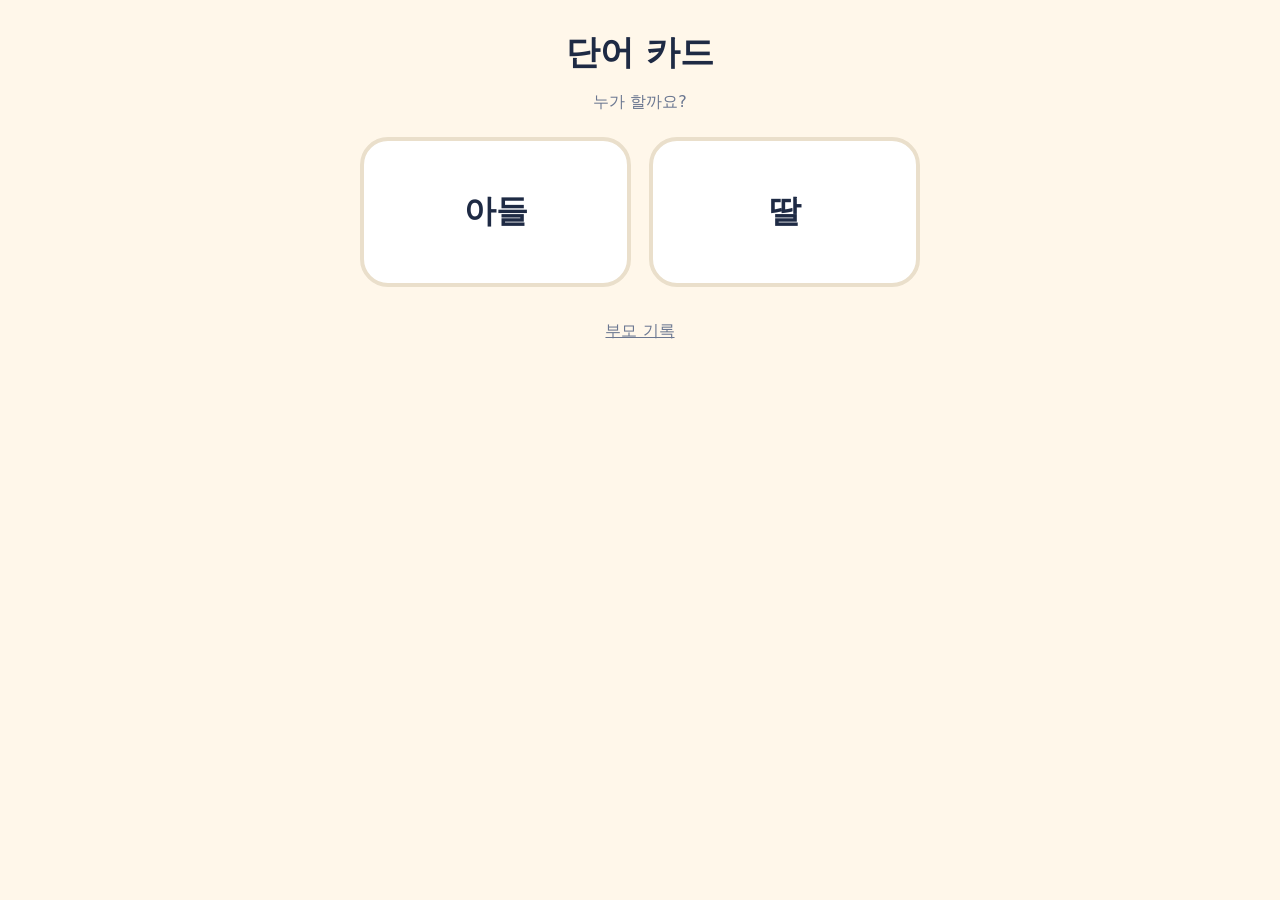
==== cards/index.html @ 1c0ce618 "Add flashcard prototype (cards/): 60 P1 words, know/don't-know cards with checks, boss gauge, card g" ====
<!DOCTYPE html>
<html lang="ko">
<head>
<meta charset="utf-8">
<meta name="viewport" content="width=device-width, initial-scale=1, viewport-fit=cover, user-scalable=no">
<meta name="apple-mobile-web-app-capable" content="yes">
<title>단어 카드</title>
<link rel="stylesheet" href="css/app.css">
</head>
<body>
<div id="banner" role="status" hidden></div>
<main id="app"></main>
<script type="module" src="js/main.js"></script>
</body>
</html>
---- cards/css/app.css ----
:root{--bg:#fff7ea;--ink:#1e2a44;--mut:#6b7791;--card:#fff;--line:#eadfcb;--go:#4f46e5;--yes:#12a15f;--no:#f5a524;--bad:#e5484d;
  --g0:#d9d2c3;--g1:#c8793a;--g2:#93a1b5;--g3:#f2b705;--r:28px}
*{box-sizing:border-box;-webkit-tap-highlight-color:transparent}
html,body{margin:0;height:100%;background:var(--bg);color:var(--ink);font-family:ui-rounded,"SF Pro Rounded",-apple-system,"Apple SD Gothic Neo","Noto Sans KR",system-ui,sans-serif;touch-action:manipulation;-webkit-user-select:none;user-select:none}
body{padding:env(safe-area-inset-top) env(safe-area-inset-right) env(safe-area-inset-bottom) env(safe-area-inset-left)}
button{font:inherit;color:inherit;border:0;cursor:pointer}button:disabled{opacity:.45}button:active:not(:disabled){transform:scale(.97)}
.center{text-align:center}.mut{color:var(--mut)}.small{font-size:14px}
.page{max-width:820px;margin:0 auto;padding:20px 20px 40px;position:relative}
.title{font-size:34px;margin:10px 0 6px;font-weight:800}
.back{position:absolute;left:12px;top:14px;width:52px;height:52px;border-radius:50%;background:#fff;border:2px solid var(--line);font-size:30px;line-height:1}
.link{background:none;color:var(--mut);text-decoration:underline;font-size:16px;padding:10px}
.sec{background:#fff;border:2px solid var(--line);border-radius:18px;padding:12px 20px;font-size:18px;font-weight:700}
.go{display:block;margin:22px auto 8px;min-width:280px;min-height:92px;padding:16px 30px;border-radius:var(--r);background:var(--go);color:#fff;font-size:30px;font-weight:800;box-shadow:0 8px 0 #3730a3}
.go:active{box-shadow:0 2px 0 #3730a3;transform:translateY(6px)}
.note{font-size:22px;font-weight:700;margin:26px 0}
.row{display:flex;gap:14px;flex-wrap:wrap;align-items:center;justify-content:center}
.profiles{display:grid;grid-template-columns:1fr 1fr;gap:18px;margin:24px auto;max-width:560px}
.profile{min-height:150px;border-radius:var(--r);background:#fff;border:4px solid var(--line);font-size:32px;font-weight:800}
.dots{display:flex;gap:12px;justify-content:center;align-items:center;margin:10px 0}.dots span{width:22px;height:22px;border-radius:50%;background:var(--g0)}.dots span.on{background:var(--yes)}.dots em{font-style:normal;color:var(--mut)}
.shelf{margin:28px auto 8px;max-width:560px}.bar{display:flex;height:22px;border-radius:12px;overflow:hidden;background:var(--g0)}
.bar i{display:block}.bar .g3,.legend .g3:before{background:var(--g3)}.bar .g2,.legend .g2:before{background:var(--g2)}.bar .g1,.legend .g1:before{background:var(--g1)}.bar .g0,.legend .g0:before{background:var(--g0)}
.legend{display:flex;gap:16px;justify-content:center;margin:10px 0 16px;font-weight:700}.legend span:before{content:"";display:inline-block;width:12px;height:12px;border-radius:50%;margin-right:6px}
#banner{position:fixed;left:0;right:0;top:0;z-index:9;background:#fff3cd;padding:12px 16px;font-weight:700;display:flex;gap:12px;align-items:center;flex-wrap:wrap;justify-content:center}
#banner[hidden]{display:none}#banner button:not(.link){background:var(--go);color:#fff;border-radius:14px;padding:10px 16px;font-weight:800}

/* run */
.run{height:100vh;height:100dvh;display:grid;grid-template-rows:auto 1fr auto;max-width:900px;margin:0 auto}
.hud{display:flex;align-items:center;gap:12px;padding:10px 14px}
.x{width:44px;height:44px;border-radius:50%;background:#fff;border:2px solid var(--line);font-size:18px;color:var(--mut)}
.boss{position:relative;flex:1;display:flex;align-items:center;gap:10px;min-width:0}
.boss-emoji{font-size:42px;line-height:1;display:inline-block}.boss-emoji.hit{animation:shake .25s}.boss-emoji.down{animation:down .45s forwards}
.hpbar{flex:1;max-width:340px;height:18px;border-radius:10px;background:#f1e6d2;overflow:hidden;border:2px solid var(--line)}.hpbar i{display:block;height:100%;background:var(--bad);border-radius:8px;transition:width .25s}
.floater{position:absolute;left:54px;top:-4px;font-weight:900;font-size:24px;color:var(--bad);opacity:0;pointer-events:none}.floater.go{animation:float .7s}
.combo{font-weight:800;color:var(--mut);min-width:70px;text-align:right}.combo.hot{color:var(--bad)}.left{color:var(--mut);font-size:15px;white-space:nowrap}
.stage{display:flex;align-items:center;justify-content:center;padding:6px 20px;min-height:0}
.card{position:relative;width:min(100%,600px);height:min(100%,380px);min-height:190px;background:var(--card);border:9px solid var(--g0);border-radius:36px;box-shadow:0 10px 0 rgba(30,42,68,.08);
  display:flex;flex-direction:column;align-items:center;justify-content:center;gap:8px;padding:18px;text-align:center}
.card.g1{border-color:var(--g1)}.card.g2{border-color:var(--g2)}.card.g3{border-color:var(--g3)}
.card.in{animation:slide .18s ease-out}.card.flip{animation:flip .18s ease-in-out}.card.up{animation:glow .9s}
.card.back.ok{background:#f0fbf4}.card.back.learn{background:#fff6e0}
.tag{position:absolute;top:14px;left:50%;transform:translateX(-50%);background:#f3ecdd;color:var(--mut);border-radius:99px;padding:4px 14px;font-size:15px;font-weight:700;white-space:nowrap}
.tag.chk{background:var(--go);color:#fff;animation:pulse .5s}
.word{font-size:clamp(44px,11vw,92px);font-weight:800;line-height:1.05;word-break:break-word}.word.small{font-size:clamp(24px,5vw,36px);color:var(--mut);font-weight:700}
.hear{position:absolute;right:14px;bottom:14px;width:60px;height:60px;border-radius:50%;background:#f3ecdd;font-size:26px}
.emoji{font-size:clamp(48px,10vw,84px);line-height:1}.ko{font-size:clamp(38px,9vw,68px);font-weight:800}
.line{position:absolute;bottom:14px;left:50%;transform:translateX(-50%);font-weight:800;color:var(--yes);white-space:nowrap;font-size:20px}.card.learn .line{color:#b26a00}
.actions{display:flex;gap:16px;padding:14px 20px 22px;min-height:168px;align-items:stretch;justify-content:center;flex-wrap:wrap}
.act{flex:1;min-height:118px;border-radius:var(--r);font-size:32px;font-weight:800;color:#fff}
.act.yes{background:var(--yes);box-shadow:0 8px 0 #0b7a47}.act.no{background:var(--no);color:#4a2f00;box-shadow:0 8px 0 #c47f0a}
.act.goon{background:var(--go);box-shadow:0 8px 0 #3730a3;max-width:420px}
.opts{display:grid;grid-template-columns:1fr;gap:12px;width:100%}
.act.opt{min-height:68px;font-size:26px;background:#fff;color:var(--ink);border:4px solid var(--line);box-shadow:0 6px 0 var(--line)}
.act.opt.right{border-color:var(--yes);background:#e7f8ee;opacity:1}.act.opt.wrong{border-color:var(--bad);background:#fdecec;opacity:1}
.actions .link{flex-basis:100%;padding:4px}
@media (min-width:760px){.opts{grid-template-columns:repeat(3,1fr)}.act.opt{min-height:104px}}
@media (max-height:560px){.actions{min-height:120px}.act{min-height:84px}}

/* end / album / parent */
.tiles{display:grid;grid-template-columns:repeat(3,1fr);gap:14px;margin:18px auto;max-width:620px}
.tiles div{background:#fff;border:3px solid var(--line);border-radius:22px;padding:16px 8px}.tiles b{display:block;font-size:44px;line-height:1.1}.tiles span{color:var(--mut);font-weight:700}
.minis{display:flex;flex-wrap:wrap;gap:10px;justify-content:center;margin:10px 0 18px}
.minis.grid{display:grid;grid-template-columns:repeat(auto-fill,minmax(128px,1fr))}
.mini{position:relative;min-width:120px;min-height:74px;padding:10px 8px;background:#fff;border:5px solid var(--g0);border-radius:16px;display:flex;align-items:center;justify-content:center;font-size:19px;cursor:pointer}
.mini.g1{border-color:var(--g1)}.mini.g2{border-color:var(--g2)}.mini.g3{border-color:var(--g3);background:#fffbe8}
.mini i{position:absolute;right:6px;top:4px;font-style:normal;font-size:12px;font-weight:800;color:var(--mut)}
.mini.unseen{color:#c9bfa9;font-size:26px;font-weight:800;border-style:dashed;cursor:default}
.peek{min-height:34px;font-size:22px}
.parent table{border-collapse:collapse;width:100%;background:#fff;user-select:text;-webkit-user-select:text}.parent td,.parent th{border:1px solid var(--line);padding:6px;font-size:14px;text-align:center}
.parent h2{margin:22px 0 6px}.parent input{font:inherit;padding:10px;border-radius:12px;border:2px solid var(--line)}
@keyframes slide{from{transform:translateX(40px);opacity:.3}to{transform:none;opacity:1}}
@keyframes flip{0%{transform:scaleX(1)}50%{transform:scaleX(.04)}100%{transform:scaleX(1)}}
@keyframes glow{0%{box-shadow:0 0 0 0 rgba(242,183,5,.9)}60%{box-shadow:0 0 0 26px rgba(242,183,5,0)}100%{box-shadow:0 10px 0 rgba(30,42,68,.08)}}
@keyframes pulse{0%{transform:translateX(-50%) scale(.8)}60%{transform:translateX(-50%) scale(1.12)}100%{transform:translateX(-50%) scale(1)}}
@keyframes shake{25%{transform:translateX(-7px) rotate(-8deg)}75%{transform:translateX(7px) rotate(8deg)}}
@keyframes down{to{transform:scale(0) rotate(240deg);opacity:0}}
@keyframes float{0%{opacity:1;transform:translateY(8px)}100%{opacity:0;transform:translateY(-26px)}}
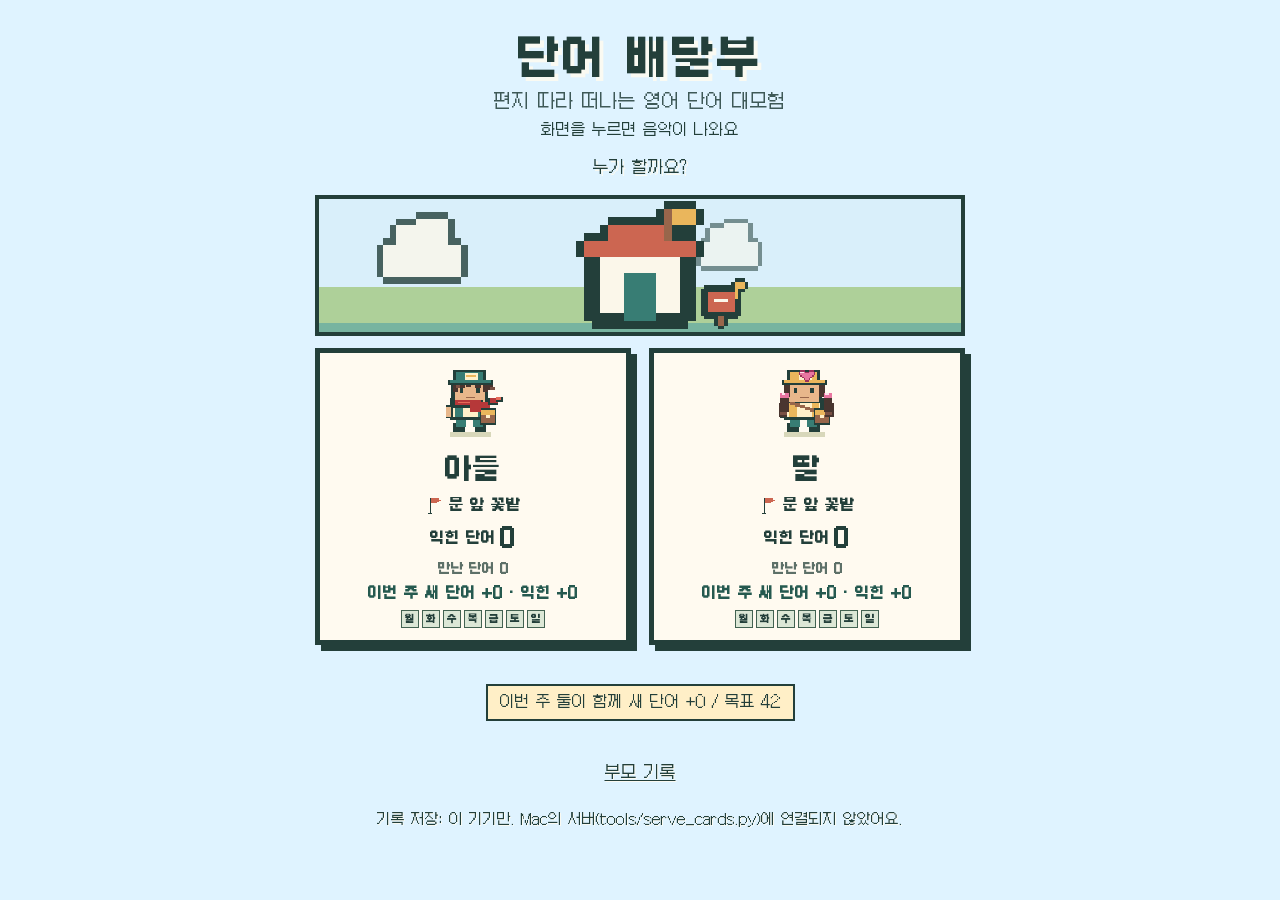
==== commit 74fdcc3f: "First-use feedback: title 단어 배달부, music from the first tap on the title screen, practice runs on cle" ====
--- a/cards/index.html
+++ b/cards/index.html
@@ -4,7 +4,8 @@
 <meta charset="utf-8">
 <meta name="viewport" content="width=device-width, initial-scale=1, viewport-fit=cover, user-scalable=no">
 <meta name="apple-mobile-web-app-capable" content="yes">
-<title>단어 카드</title>
+<meta name="apple-mobile-web-app-title" content="단어 배달부">
+<title>단어 배달부</title>
 <link rel="stylesheet" href="css/app.css">
 </head>
 <body>
--- a/cards/css/app.css
+++ b/cards/css/app.css
@@ -1,76 +1,392 @@
-:root{--bg:#fff7ea;--ink:#1e2a44;--mut:#6b7791;--card:#fff;--line:#eadfcb;--go:#4f46e5;--yes:#12a15f;--no:#f5a524;--bad:#e5484d;
-  --g0:#d9d2c3;--g1:#c8793a;--g2:#93a1b5;--g3:#f2b705;--r:28px}
+@font-face{font-family:"Galmuri11";src:url("../fonts/Galmuri11.woff2") format("woff2");font-weight:400;font-display:swap}
+@font-face{font-family:"Galmuri11";src:url("../fonts/Galmuri11-Bold.woff2") format("woff2");font-weight:700;font-display:swap}
+/* Postal pixel theme (teal / cream, Famicom-era look: hard 4px edges, offset shadows, no blur, no rounding).
+   Frame text: Galmuri11 (OFL). The target English word keeps a clear rounded face on purpose.
+   A world re-colours the map through --w-* (set on .page.map by main.js from THEMES). */
+:root{--fg:#fff5db;--fg-sh:#233f3a;--ink:#233f3a;--teal:#387d74;--teal-d:#244d44;--teal-l:#8fc4b6;--cream:#fff5db;--paper:#fffaf0;--gold:#eab65c;--gold-d:#a8742a;--coral:#cc6651;--coral-d:#984a3c;--mut:#5d7068;--bad:#cc6651;
+  --bg:var(--w-sky,#6fb5aa);--card:var(--paper);--line:var(--ink);--go:var(--coral);--go2:var(--coral-d);--yes:var(--teal);--yes2:var(--teal-d);--no:var(--gold);--no2:var(--gold-d);
+  --g0:#cfc8b0;--g1:#c8793a;--g2:#9fb0c8;--g3:#eab65c;--pix:"Galmuri11","Apple SD Gothic Neo","Noto Sans KR",monospace;--word:ui-rounded,"SF Pro Rounded","Hiragino Maru Gothic ProN","Nunito",-apple-system,"Apple SD Gothic Neo","Noto Sans KR",system-ui,sans-serif}
 *{box-sizing:border-box;-webkit-tap-highlight-color:transparent}
-html,body{margin:0;height:100%;background:var(--bg);color:var(--ink);font-family:ui-rounded,"SF Pro Rounded",-apple-system,"Apple SD Gothic Neo","Noto Sans KR",system-ui,sans-serif;touch-action:manipulation;-webkit-user-select:none;user-select:none}
+html,body{margin:0;height:100%;background:var(--bg);color:var(--ink);font-family:var(--pix);font-size:16px;touch-action:manipulation;-webkit-user-select:none;user-select:none;-webkit-font-smoothing:none;font-smooth:never}
 body{padding:env(safe-area-inset-top) env(safe-area-inset-right) env(safe-area-inset-bottom) env(safe-area-inset-left)}
-button{font:inherit;color:inherit;border:0;cursor:pointer}button:disabled{opacity:.45}button:active:not(:disabled){transform:scale(.97)}
+body.band{background-image:linear-gradient(var(--bg) 0 80%,var(--w-ground,#86b682) 80% 100%);background-attachment:fixed}   /* card screens: sky above, ground under the buttons */
+button{font:inherit;color:inherit;border:0;cursor:pointer;border-radius:0}button:disabled{opacity:.5}
+img.px{image-rendering:pixelated;image-rendering:crisp-edges;display:block}
+.spr{display:block;image-rendering:pixelated;shape-rendering:crispEdges;flex:none;overflow:visible}
+.anim2{position:relative;display:inline-block;line-height:0;flex:none}.anim2 .spr+.spr{position:absolute;left:0;top:0}
+.anim2 .spr:first-child{animation:fa .8s steps(1) infinite}.anim2 .spr+.spr{animation:fb .8s steps(1) infinite}
+.anim2.fast .spr:first-child,.anim2.fast .spr+.spr{animation-duration:.4s}
+@keyframes fa{0%{opacity:1}50%{opacity:0}}@keyframes fb{0%{opacity:0}50%{opacity:1}}
 .center{text-align:center}.mut{color:var(--mut)}.small{font-size:14px}
-.page{max-width:820px;margin:0 auto;padding:20px 20px 40px;position:relative}
-.title{font-size:34px;margin:10px 0 6px;font-weight:800}
-.back{position:absolute;left:12px;top:14px;width:52px;height:52px;border-radius:50%;background:#fff;border:2px solid var(--line);font-size:30px;line-height:1}
-.link{background:none;color:var(--mut);text-decoration:underline;font-size:16px;padding:10px}
-.sec{background:#fff;border:2px solid var(--line);border-radius:18px;padding:12px 20px;font-size:18px;font-weight:700}
-.go{display:block;margin:22px auto 8px;min-width:280px;min-height:92px;padding:16px 30px;border-radius:var(--r);background:var(--go);color:#fff;font-size:30px;font-weight:800;box-shadow:0 8px 0 #3730a3}
-.go:active{box-shadow:0 2px 0 #3730a3;transform:translateY(6px)}
-.note{font-size:22px;font-weight:700;margin:26px 0}
+.page{max-width:860px;margin:0 auto;padding:20px 18px 40px;position:relative}
+.title{font-size:44px;margin:10px 0 8px;font-weight:700;color:var(--fg);text-shadow:4px 4px 0 var(--fg-sh);letter-spacing:1px}
+.page .mut{color:var(--fg);text-shadow:2px 2px 0 var(--fg-sh)}.page .mut.small{text-shadow:1px 1px 0 var(--fg-sh)}
+.back{position:absolute;left:12px;top:14px;width:52px;height:52px;background:var(--paper);border:4px solid var(--ink);box-shadow:4px 4px 0 var(--ink);font-size:28px;line-height:1;z-index:3}
+.link{background:none;color:var(--fg);text-decoration:underline;font-size:16px;padding:10px;text-shadow:1px 1px 0 var(--fg-sh)}
+.sec{background:var(--paper);border:4px solid var(--ink);box-shadow:4px 4px 0 var(--ink);padding:10px 18px;font-size:18px;font-weight:700}
+.go{display:block;margin:22px auto 8px;min-width:300px;min-height:84px;padding:14px 30px;background:var(--go);color:var(--cream);border:4px solid var(--ink);box-shadow:0 8px 0 var(--ink);font-size:30px;font-weight:700;text-shadow:3px 3px 0 var(--go2)}
+.go:active,.act:active:not(:disabled),.sec:active,.tgl:active{transform:translateY(4px);box-shadow:0 2px 0 var(--ink)}
+.node:active{transform:translate(-50%,calc(-50% + 4px))}      /* keep the centring transform, or the pressed node jumps away from the pointer */
 .row{display:flex;gap:14px;flex-wrap:wrap;align-items:center;justify-content:center}
 .profiles{display:grid;grid-template-columns:1fr 1fr;gap:18px;margin:24px auto;max-width:560px}
-.profile{min-height:150px;border-radius:var(--r);background:#fff;border:4px solid var(--line);font-size:32px;font-weight:800}
-.dots{display:flex;gap:12px;justify-content:center;align-items:center;margin:10px 0}.dots span{width:22px;height:22px;border-radius:50%;background:var(--g0)}.dots span.on{background:var(--yes)}.dots em{font-style:normal;color:var(--mut)}
-.shelf{margin:28px auto 8px;max-width:560px}.bar{display:flex;height:22px;border-radius:12px;overflow:hidden;background:var(--g0)}
-.bar i{display:block}.bar .g3,.legend .g3:before{background:var(--g3)}.bar .g2,.legend .g2:before{background:var(--g2)}.bar .g1,.legend .g1:before{background:var(--g1)}.bar .g0,.legend .g0:before{background:var(--g0)}
-.legend{display:flex;gap:16px;justify-content:center;margin:10px 0 16px;font-weight:700}.legend span:before{content:"";display:inline-block;width:12px;height:12px;border-radius:50%;margin-right:6px}
-#banner{position:fixed;left:0;right:0;top:0;z-index:9;background:#fff3cd;padding:12px 16px;font-weight:700;display:flex;gap:12px;align-items:center;flex-wrap:wrap;justify-content:center}
-#banner[hidden]{display:none}#banner button:not(.link){background:var(--go);color:#fff;border-radius:14px;padding:10px 16px;font-weight:800}
+.profile{min-height:170px;background:var(--paper);border:5px solid var(--ink);box-shadow:6px 6px 0 var(--ink);font-size:34px;font-weight:700;display:flex;flex-direction:column;align-items:center;justify-content:center;gap:10px}
+.hero{display:flex;justify-content:center;margin:10px 0 0}
+.gain{display:inline-flex;align-items:center;gap:10px;margin:6px 6px;background:var(--paper);border:4px solid var(--ink);box-shadow:4px 4px 0 var(--ink);padding:8px 16px;font-size:22px;font-weight:700}.gain em{font-style:normal;color:var(--go)}
+
+/* map */
+.maphud{display:flex;align-items:center;justify-content:center;gap:10px;flex-wrap:wrap;margin:6px 60px 12px}
+.maphud .who{font-size:28px;color:var(--fg);text-shadow:3px 3px 0 var(--fg-sh);margin-right:8px}
+.chip{display:inline-flex;align-items:center;gap:6px;background:var(--paper);border:4px solid var(--ink);box-shadow:3px 3px 0 var(--ink);padding:3px 12px;font-size:18px;font-weight:700;color:var(--ink)}.chip.mut{color:var(--mut);text-shadow:none;font-size:14px}
+.tgl{background:var(--paper);border:4px solid var(--ink);box-shadow:0 4px 0 var(--ink);padding:3px 10px;font-size:15px;font-weight:700;display:inline-flex;align-items:center;gap:6px;min-height:40px}.tgl.on{background:var(--teal-l)}.tgl .spr{width:24px;height:24px}
+.page.map{max-width:1080px}
+.world{position:relative;width:100%;aspect-ratio:1000/600;background:var(--w-ground,#86b682);border:5px solid var(--ink);box-shadow:6px 6px 0 var(--ink);overflow:hidden}
+.first-tile-hint{width:fit-content;margin:6px auto 10px;padding:6px 12px;border:3px solid var(--ink);background:#ffefc7;font-weight:700;text-align:center}
+.terrain{position:absolute;inset:0;width:100%;height:100%;pointer-events:none;z-index:0;shape-rendering:crispEdges;image-rendering:pixelated}
+.node{position:absolute;z-index:1;transform:translate(-50%,-50%);width:9%;min-width:56px;background:none;display:flex;flex-direction:column;align-items:center;gap:3px;padding:0;color:var(--ink)}
+.node .spr,.node .anim2{filter:drop-shadow(3px 3px 0 rgba(35,63,58,.45))}
+.node .big,.node.start .spr{width:min(6.2vw,64px);height:min(6.2vw,64px)}
+.node.free{pointer-events:none;opacity:.9}.node.free .big{width:min(4.4vw,44px);height:min(4.4vw,44px)}
+.node.locked .big,.dockbtn.locked .spr{filter:grayscale(1) opacity(.65)}.node.tile.locked .big{filter:none}
+.node .crown{position:absolute;left:50%;top:-22px;transform:translateX(-50%);z-index:2}.node.game.done .big{filter:none}
+.node .lbl,.dockbtn .lbl{background:var(--paper);border:3px solid var(--ink);padding:0 6px;font-size:12px;white-space:nowrap;font-weight:700;color:var(--ink)}
+.node.start{pointer-events:none}.node.open .big,.node.open .anim2{animation:hop .8s steps(2) infinite}
+.node.locked,.node.blocked{cursor:not-allowed}
+.node.mon .anim2,.node.mon .big{animation:hop .45s steps(2) infinite}
+.node .flag{position:absolute;right:2px;top:-14px}.node .x2{position:absolute;left:4px;top:-12px;font-style:normal;font-size:13px;font-weight:700;background:var(--go);color:var(--cream);border:3px solid var(--ink);padding:0 4px}
+.msg{min-height:30px;font-size:19px;font-weight:700;text-align:center;margin:16px 0 8px;color:var(--fg);text-shadow:2px 2px 0 var(--fg-sh)}
+.bag{display:flex;gap:10px;align-items:center;justify-content:center;flex-wrap:wrap;margin:6px 0 4px}
+.item{display:flex;align-items:center;gap:6px;background:var(--paper);border:4px solid var(--ink);box-shadow:3px 3px 0 var(--ink);padding:4px 10px;font-size:20px;font-weight:700}.item.sel{background:#ffe9a8;outline:4px solid var(--go);outline-offset:1px}
+.shelf{margin:22px auto 8px;max-width:560px;text-align:center}.bar{display:flex;height:22px;border:4px solid var(--ink);background:var(--g0)}
+.bar i{display:block}.bar .g3{background:var(--g3)}.bar .g2{background:var(--g2)}.bar .g1{background:var(--g1)}.bar .g0{background:var(--g0)}
+.legend{display:flex;gap:16px;justify-content:center;align-items:center;margin:10px 0 16px;font-weight:700;color:var(--fg);text-shadow:2px 2px 0 var(--fg-sh)}.legend span{display:inline-flex;align-items:center;gap:4px}.legend span.g0:before{content:"";display:inline-block;width:14px;height:14px;border:2px solid var(--ink);background:var(--g0);margin-right:4px}
+#banner{position:fixed;left:0;right:0;top:0;z-index:9;background:#ffe9a8;border-bottom:4px solid var(--ink);padding:12px 16px;font-weight:700;display:flex;gap:12px;align-items:center;flex-wrap:wrap;justify-content:center}
+#banner[hidden]{display:none}#banner button:not(.link){background:var(--go);color:var(--cream);border:4px solid var(--ink);padding:8px 14px;font-weight:700}#banner .link{color:var(--ink);text-shadow:none}
 
 /* run */
 .run{height:100vh;height:100dvh;display:grid;grid-template-rows:auto 1fr auto;max-width:900px;margin:0 auto}
 .hud{display:flex;align-items:center;gap:12px;padding:10px 14px}
-.x{width:44px;height:44px;border-radius:50%;background:#fff;border:2px solid var(--line);font-size:18px;color:var(--mut)}
+.x{width:44px;height:44px;background:var(--paper);border:4px solid var(--ink);box-shadow:3px 3px 0 var(--ink);font-size:18px}
 .boss{position:relative;flex:1;display:flex;align-items:center;gap:10px;min-width:0}
-.boss-emoji{font-size:42px;line-height:1;display:inline-block}.boss-emoji.hit{animation:shake .25s}.boss-emoji.down{animation:down .45s forwards}
-.hpbar{flex:1;max-width:340px;height:18px;border-radius:10px;background:#f1e6d2;overflow:hidden;border:2px solid var(--line)}.hpbar i{display:block;height:100%;background:var(--bad);border-radius:8px;transition:width .25s}
-.floater{position:absolute;left:54px;top:-4px;font-weight:900;font-size:24px;color:var(--bad);opacity:0;pointer-events:none}.floater.go{animation:float .7s}
-.combo{font-weight:800;color:var(--mut);min-width:70px;text-align:right}.combo.hot{color:var(--bad)}.left{color:var(--mut);font-size:15px;white-space:nowrap}
+.boss-emoji{display:inline-block;line-height:0}.boss-emoji img.px,.boss-emoji .spr{width:52px;height:52px}.boss-emoji.hit{animation:shake .25s steps(4)}.boss-emoji.down{animation:down .45s steps(6) forwards}
+.hpbar,.ltbar{flex:1;max-width:340px;height:22px;background:var(--paper);border:4px solid var(--ink);overflow:hidden}.hpbar i,.ltbar i{display:block;height:100%;background:var(--bad)}.ltbar{max-width:none}.ltbar i{background:var(--teal);width:100%;transition:width .1s linear}
+.floater{position:absolute;left:62px;top:-8px;font-weight:700;font-size:26px;color:var(--cream);text-shadow:3px 3px 0 var(--bad);opacity:0;pointer-events:none}.floater.go{animation:float .7s steps(7)}
+.combo{display:flex;align-items:center;justify-content:flex-end;gap:4px;font-weight:700;color:var(--fg);min-width:70px;text-align:right;text-shadow:2px 2px 0 var(--fg-sh);font-size:18px}.combo.hot{color:var(--coral)}.combo .spr{width:24px;height:24px}.left{color:var(--fg);font-size:14px;white-space:nowrap;text-shadow:1px 1px 0 var(--fg-sh)}
 .stage{display:flex;align-items:center;justify-content:center;padding:6px 20px;min-height:0}
-.card{position:relative;width:min(100%,600px);height:min(100%,380px);min-height:190px;background:var(--card);border:9px solid var(--g0);border-radius:36px;box-shadow:0 10px 0 rgba(30,42,68,.08);
+.card{position:relative;width:min(100%,600px);height:min(100%,380px);min-height:190px;background:var(--card);border:8px solid var(--ink);outline:8px solid var(--g0);box-shadow:10px 10px 0 var(--ink);
   display:flex;flex-direction:column;align-items:center;justify-content:center;gap:8px;padding:18px;text-align:center}
-.card.g1{border-color:var(--g1)}.card.g2{border-color:var(--g2)}.card.g3{border-color:var(--g3)}
-.card.in{animation:slide .18s ease-out}.card.flip{animation:flip .18s ease-in-out}.card.up{animation:glow .9s}
-.card.back.ok{background:#f0fbf4}.card.back.learn{background:#fff6e0}
-.tag{position:absolute;top:14px;left:50%;transform:translateX(-50%);background:#f3ecdd;color:var(--mut);border-radius:99px;padding:4px 14px;font-size:15px;font-weight:700;white-space:nowrap}
-.tag.chk{background:var(--go);color:#fff;animation:pulse .5s}
-.word{font-size:clamp(44px,11vw,92px);font-weight:800;line-height:1.05;word-break:break-word}.word.small{font-size:clamp(24px,5vw,36px);color:var(--mut);font-weight:700}
-.hear{position:absolute;right:14px;bottom:14px;width:60px;height:60px;border-radius:50%;background:#f3ecdd;font-size:26px}
-.emoji{font-size:clamp(48px,10vw,84px);line-height:1}.ko{font-size:clamp(38px,9vw,68px);font-weight:800}
-.line{position:absolute;bottom:14px;left:50%;transform:translateX(-50%);font-weight:800;color:var(--yes);white-space:nowrap;font-size:20px}.card.learn .line{color:#b26a00}
-.actions{display:flex;gap:16px;padding:14px 20px 22px;min-height:168px;align-items:stretch;justify-content:center;flex-wrap:wrap}
-.act{flex:1;min-height:118px;border-radius:var(--r);font-size:32px;font-weight:800;color:#fff}
-.act.yes{background:var(--yes);box-shadow:0 8px 0 #0b7a47}.act.no{background:var(--no);color:#4a2f00;box-shadow:0 8px 0 #c47f0a}
-.act.goon{background:var(--go);box-shadow:0 8px 0 #3730a3;max-width:420px}
+.card.g1{outline-color:var(--g1)}.card.g2{outline-color:var(--g2)}.card.g3{outline-color:var(--g3)}
+.card.in{animation:slide .18s steps(4)}.card.flip{animation:flip .18s steps(4)}.card.up{animation:glow .9s steps(6)}.card.okflash{background:#dff0e4}.card.badflash{background:#fadcd4}
+.card.back.ok{background:#e6f3e4}.card.back.learn{background:#fff0cf}
+.card .sparkle{position:absolute;right:14px;top:14px}.card .sparkle.l{left:14px;right:auto}
+.tag{position:absolute;top:12px;left:50%;transform:translateX(-50%);background:var(--paper);border:3px solid var(--ink);padding:2px 12px;font-size:14px;font-weight:700;white-space:nowrap}
+.tag.chk{background:var(--go);color:var(--cream)}
+.word{font-family:var(--word);font-size:clamp(44px,11vw,92px);font-weight:800;line-height:1.05;word-break:break-word}.word.small{font-size:clamp(22px,5vw,34px);color:var(--mut);font-weight:700}
+.hear{position:absolute;right:12px;bottom:12px;width:58px;height:58px;background:var(--paper);border:4px solid var(--ink);box-shadow:3px 3px 0 var(--ink);display:flex;align-items:center;justify-content:center}.hear .spr{width:32px;height:32px}
+.emoji img.px{width:min(22vw,88px);height:min(22vw,88px)}.ko{font-size:clamp(33px,8vw,66px);font-weight:700;line-height:1.15}.ko.mid{font-size:clamp(28px,6vw,44px)}
+.line{position:absolute;bottom:12px;left:50%;transform:translateX(-50%);font-weight:700;color:var(--yes2);white-space:nowrap;font-size:20px;display:flex;align-items:center;gap:6px}.card.learn .line{color:var(--no2)}
+.actions{display:flex;gap:16px;padding:14px 20px 24px;min-height:168px;align-items:stretch;justify-content:center;flex-wrap:wrap}
+.act{flex:1;min-height:116px;font-size:32px;font-weight:700;color:var(--cream);border:4px solid var(--ink);box-shadow:0 8px 0 var(--ink)}
+.act.yes{background:var(--yes);text-shadow:3px 3px 0 var(--yes2)}.act.no{background:var(--no);color:var(--ink);text-shadow:none}
+.act.goon{background:var(--go);max-width:420px;text-shadow:3px 3px 0 var(--go2)}
 .opts{display:grid;grid-template-columns:1fr;gap:12px;width:100%}
-.act.opt{min-height:68px;font-size:26px;background:#fff;color:var(--ink);border:4px solid var(--line);box-shadow:0 6px 0 var(--line)}
-.act.opt.right{border-color:var(--yes);background:#e7f8ee;opacity:1}.act.opt.wrong{border-color:var(--bad);background:#fdecec;opacity:1}
+.act.opt{min-height:66px;font-size:26px;background:var(--paper);color:var(--ink);text-shadow:none;box-shadow:0 6px 0 var(--ink)}
+.act.opt.right{background:#c8e8d2}.act.opt.wrong{background:#f6cfc6}
 .actions .link{flex-basis:100%;padding:4px}
-@media (min-width:760px){.opts{grid-template-columns:repeat(3,1fr)}.act.opt{min-height:104px}}
+@media (min-width:760px){.opts{grid-template-columns:repeat(3,1fr)}.act.opt{min-height:100px}}
 @media (max-height:560px){.actions{min-height:120px}.act{min-height:84px}}
 
 /* end / album / parent */
 .tiles{display:grid;grid-template-columns:repeat(3,1fr);gap:14px;margin:18px auto;max-width:620px}
-.tiles div{background:#fff;border:3px solid var(--line);border-radius:22px;padding:16px 8px}.tiles b{display:block;font-size:44px;line-height:1.1}.tiles span{color:var(--mut);font-weight:700}
+.tiles div{background:var(--paper);border:4px solid var(--ink);box-shadow:4px 4px 0 var(--ink);padding:14px 8px}.tiles b{display:block;font-size:44px;line-height:1.1}.tiles span{color:var(--mut);font-weight:700;text-shadow:none}
 .minis{display:flex;flex-wrap:wrap;gap:10px;justify-content:center;margin:10px 0 18px}
 .minis.grid{display:grid;grid-template-columns:repeat(auto-fill,minmax(128px,1fr))}
-.mini{position:relative;min-width:120px;min-height:74px;padding:10px 8px;background:#fff;border:5px solid var(--g0);border-radius:16px;display:flex;align-items:center;justify-content:center;font-size:19px;cursor:pointer}
-.mini.g1{border-color:var(--g1)}.mini.g2{border-color:var(--g2)}.mini.g3{border-color:var(--g3);background:#fffbe8}
-.mini i{position:absolute;right:6px;top:4px;font-style:normal;font-size:12px;font-weight:800;color:var(--mut)}
-.mini.unseen{color:#c9bfa9;font-size:26px;font-weight:800;border-style:dashed;cursor:default}
-.peek{min-height:34px;font-size:22px}
-.parent table{border-collapse:collapse;width:100%;background:#fff;user-select:text;-webkit-user-select:text}.parent td,.parent th{border:1px solid var(--line);padding:6px;font-size:14px;text-align:center}
-.parent h2{margin:22px 0 6px}.parent input{font:inherit;padding:10px;border-radius:12px;border:2px solid var(--line)}
+.mini{position:relative;min-width:120px;min-height:74px;padding:10px 8px;background:var(--paper);border:5px solid var(--g0);box-shadow:3px 3px 0 var(--ink);display:flex;align-items:center;justify-content:center;font-family:var(--word);font-weight:700;font-size:19px;cursor:pointer}
+.mini.g1{border-color:var(--g1)}.mini.g2{border-color:var(--g2)}.mini.g3{border-color:var(--g3);background:#fff4cf}
+.mini .spr{position:absolute;right:2px;top:0;width:22px;height:22px}
+.mini.unseen{color:#8a8470;font-size:26px;border-style:dashed;cursor:default;box-shadow:none;background:rgba(255,250,240,.5)}
+.peek{min-height:34px;font-size:22px;color:var(--fg);text-shadow:2px 2px 0 var(--fg-sh)}
+.parent{background:var(--paper);border:5px solid var(--ink);box-shadow:6px 6px 0 var(--ink);margin-top:14px}.parent .title{color:var(--ink);text-shadow:none}
+.parent .mut{color:var(--mut);text-shadow:none}
+.parent table{border-collapse:collapse;width:100%;background:#fff;user-select:text;-webkit-user-select:text}.parent td,.parent th{border:2px solid var(--ink);padding:5px;font-size:13px;text-align:center}
+.parent h2{margin:22px 0 6px}.parent input{font:inherit;padding:10px;border:3px solid var(--ink)}.parent .link{color:var(--mut);text-shadow:none}
 @keyframes slide{from{transform:translateX(40px);opacity:.3}to{transform:none;opacity:1}}
 @keyframes flip{0%{transform:scaleX(1)}50%{transform:scaleX(.04)}100%{transform:scaleX(1)}}
-@keyframes glow{0%{box-shadow:0 0 0 0 rgba(242,183,5,.9)}60%{box-shadow:0 0 0 26px rgba(242,183,5,0)}100%{box-shadow:0 10px 0 rgba(30,42,68,.08)}}
-@keyframes pulse{0%{transform:translateX(-50%) scale(.8)}60%{transform:translateX(-50%) scale(1.12)}100%{transform:translateX(-50%) scale(1)}}
-@keyframes shake{25%{transform:translateX(-7px) rotate(-8deg)}75%{transform:translateX(7px) rotate(8deg)}}
+@keyframes glow{0%{box-shadow:0 0 0 0 var(--gold),10px 10px 0 var(--ink)}60%{box-shadow:0 0 0 26px rgba(234,182,92,0),10px 10px 0 var(--ink)}100%{box-shadow:10px 10px 0 var(--ink)}}
+@keyframes shake{25%{transform:translateX(-7px)}75%{transform:translateX(7px)}}
 @keyframes down{to{transform:scale(0) rotate(240deg);opacity:0}}
 @keyframes float{0%{opacity:1;transform:translateY(8px)}100%{opacity:0;transform:translateY(-26px)}}
+@keyframes hop{0%{transform:translateY(0)}50%{transform:translateY(-6px)}100%{transform:translateY(0)}}
+
+/* bat gauge */
+.batgauge{display:flex;align-items:center;gap:10px;max-width:420px;margin:0 auto 12px;background:var(--paper);border:4px solid var(--ink);box-shadow:4px 4px 0 var(--ink);padding:4px 12px}
+.batgauge b{font-size:16px;min-width:56px;text-align:right}
+.batbar{flex:1;height:18px;border:3px solid var(--ink);background:#e8e0d0;overflow:hidden}.batbar i{display:block;height:100%;background:#6a5683;transition:width .3s steps(8)}
+.batgauge.full{background:#e6dcf0;animation:hop .5s steps(2) infinite}.batgauge.full .batbar i{background:var(--coral)}
+.gain.bat{background:#e6dcf0}
+
+/* world title, dock (bat, monster, lightning house), story lines */
+.wtitle{display:flex;gap:12px;align-items:baseline;justify-content:center;flex-wrap:wrap;margin:0 0 10px;color:var(--fg);text-shadow:2px 2px 0 var(--fg-sh)}.wtitle b{font-size:24px}.wtitle span{font-size:15px}
+.dock{display:flex;gap:16px;justify-content:center;align-items:flex-end;flex-wrap:wrap;margin:6px 0 12px;min-height:84px}
+.dockbtn{background:none;display:flex;flex-direction:column;align-items:center;gap:3px;padding:0;position:relative}.dockbtn .spr,.dockbtn .anim2{filter:drop-shadow(3px 3px 0 rgba(35,63,58,.45))}
+.dockbtn.mon .anim2{animation:hop .45s steps(2) infinite}.dockbtn.open:not(.mon)>.spr{animation:hop .8s steps(2) infinite}.dockbtn:active{transform:translateY(4px)}
+.story{max-width:560px;margin:10px auto;background:var(--paper);border:4px solid var(--ink);box-shadow:4px 4px 0 var(--ink);padding:10px 16px;font-size:19px;line-height:1.5;color:var(--ink)}
+.note{font-size:22px;font-weight:700;margin:26px 0;color:var(--fg);text-shadow:2px 2px 0 var(--fg-sh)}
+
+/* world list */
+.cont{margin:18px 0 26px}.cont h2{margin:0 0 4px;font-size:28px;color:var(--fg);text-shadow:3px 3px 0 var(--fg-sh)}.cont h2 small{font-size:15px;margin-left:8px}
+.wgrid{display:grid;grid-template-columns:repeat(auto-fill,minmax(150px,1fr));gap:12px;margin-top:10px}
+.wcard{background:var(--paper);border:4px solid var(--ink);box-shadow:4px 4px 0 var(--ink);min-height:118px;padding:8px 6px;display:flex;flex-direction:column;align-items:center;justify-content:center;gap:4px;font-size:16px;color:var(--ink)}
+.wcard b{font-size:16px;line-height:1.2}.wcard i{font-style:normal;font-size:12px;color:var(--mut)}.wcard.locked{background:#e4decb}.wcard.here{outline:4px solid var(--go);outline-offset:1px}
+.wcard.finale{background:#ffe9a8}.wcard.finale.locked{background:#e4decb}.wcard.finale.locked .spr{filter:grayscale(1) opacity(.6)}.wcard.finale.cleared{background:#c8e8d2}.wcard .big{width:56px;height:56px}
+.wcard:active:not(:disabled){transform:translateY(4px);box-shadow:0 2px 0 var(--ink)}
+
+/* hear-and-pick card (function words), English answer choices */
+.ear{display:flex;flex-direction:column;align-items:center;gap:14px;font-size:22px;font-weight:700;color:var(--mut)}
+.act.opt.en{font-family:var(--word);font-size:34px;font-weight:800}
+
+/* playhouses */
+.memgrid{display:grid;grid-template-columns:repeat(3,110px);gap:14px;justify-content:center;margin:18px auto}
+.memcard{width:110px;height:110px;background:var(--paper);border:4px solid var(--ink);box-shadow:4px 4px 0 var(--ink);display:flex;align-items:center;justify-content:center}.memcard.matched{background:#c8e8d2;opacity:1}.memcard:disabled{opacity:1}
+.mailtrack{position:relative;height:150px;max-width:620px;margin:18px auto;background:var(--paper);border:4px solid var(--ink);box-shadow:4px 4px 0 var(--ink);overflow:hidden}
+.mailzone{position:absolute;left:37%;width:26%;top:0;bottom:0;background:#ffe9a8;border-left:4px dashed var(--gold-d);border-right:4px dashed var(--gold-d)}
+.mailbox{position:absolute;top:22px;transform:translateX(-50%)}.game .go{display:inline-flex;align-items:center;justify-content:center;gap:10px}
+
+/* parent: where the record is kept, restore */
+.safety{display:flex;gap:6px 16px;flex-wrap:wrap;align-items:center;background:#fff;border:3px solid var(--ink);padding:8px 12px;margin:10px 0;font-size:14px}.safety b{margin-right:6px}.safety .bad{color:var(--coral-d);font-weight:700}
+.parent .msg{color:var(--ink);text-shadow:none;min-height:0;margin:6px 0}.filebtn{cursor:pointer;display:inline-block}.parent select{font:inherit;padding:8px;border:3px solid var(--ink);background:#fff}
+/* tile triage: the new words as spellings, tap the unknown ones. Ten fit without scrolling on iPad (1180x820, 768x950). */
+.page.tri{max-width:1080px;padding-top:14px}.tri .title{font-size:36px;margin:6px 60px 14px}
+.twords{display:grid;grid-template-columns:repeat(2,1fr);gap:12px;max-width:760px;margin:0 auto}
+@media (min-width:1000px){.twords{grid-template-columns:repeat(3,1fr);max-width:1000px}}
+.tw{min-height:80px;padding:8px 10px;background:var(--paper);border:5px solid var(--ink);box-shadow:0 6px 0 var(--ink);font-family:var(--word);font-size:34px;font-weight:800;color:var(--ink);word-break:break-word}
+.tw.on{background:#ffe9a8;outline:5px solid var(--go);outline-offset:-10px}.tw.on:after{content:" ?";color:var(--go)}
+.tw:active{transform:translateY(4px);box-shadow:0 2px 0 var(--ink)}
+.triage-note{margin:8px auto 0;color:var(--fg);text-shadow:1px 1px var(--fg-sh);font-size:15px}
+.act.see{max-width:520px}
+/* the delivery rider and the whirlwind (card T-008): both sit on the upper part of their tile, the rider to the left, the
+   whirlwind to the right, so the stone, its lock and its marks stay visible. Only the whirlwind takes a tap. */
+.rider,.storm,.stormfx{position:absolute;z-index:3;width:min(4.8vw,48px);height:min(4.8vw,48px);line-height:0;padding:0;background:none}
+.rider{transform:translate(-100%,-120%);pointer-events:none}.rider .spr{width:100%;height:100%;filter:drop-shadow(3px 3px 0 rgba(35,63,58,.45))}
+.storm,.stormfx{width:min(6.4vw,64px);height:min(6.4vw,64px)}   /* larger than the rider: it must be seen coming, and it takes a child's tap */
+.storm{transform:translate(0,-120%);z-index:4}.storm .anim2,.storm .spr,.stormfx .spr{width:100%;height:100%}.storm .anim2{filter:drop-shadow(3px 3px 0 rgba(35,63,58,.45))}
+.storm.slide{transition:left .4s steps(8),top .4s steps(8)}.storm.spawn{animation:pop .4s steps(4)}.storm.held{outline:4px solid var(--go);outline-offset:2px}
+.storm:active{transform:translate(0,calc(-120% + 4px))}
+.stormfx{transform:translate(0,-120%);pointer-events:none}.stormfx.gone{animation:fade 1s steps(5) forwards}
+@keyframes pop{0%{transform:translate(0,-120%) scale(.2)}100%{transform:translate(0,-120%) scale(1)}}
+@keyframes fade{0%{opacity:1}100%{opacity:0}}
+.stormhero{position:relative;display:inline-block;margin:10px auto}.stormhero .letters{position:absolute;right:-40px;top:-10px}
+.storm-card .letters{position:absolute;left:14px;top:12px;line-height:0;opacity:.8}
+.stitle{color:var(--fg);text-shadow:2px 2px 0 var(--fg-sh);font-size:20px}
+.stline{font-family:var(--word);font-size:clamp(34px,7vw,64px);font-weight:800;line-height:1.2}.stline span{font-family:var(--pix);display:block;font-size:clamp(28px,5.5vw,48px);font-weight:700}
+.storm-run .opts{flex:1 1 100%}
+.storm-run .act.opt.right,.storm-run .act.opt.wrong{opacity:1}
+
+/* C-011: a single opponent, visible doors, and device-only outfits. */
+.monster-panel{border:4px solid var(--ink);background:var(--paper);padding:4px 10px;gap:12px;max-width:570px;min-height:112px}
+.monster-panel .boss-emoji .spr{width:96px;height:96px}.monster-panel.guardian .boss-emoji .spr{width:128px;height:128px}
+.monster-health{flex:1;min-width:110px;display:grid;gap:4px}.monster-health .hpbar{width:100%;flex:none;background:#e1d6ee}.monster-health .hpbar i{background:#795498;transition:width .18s steps(4)}
+.monster-health b{font-size:16px}.monster-health small{font-size:12px;min-height:16px}.monster-panel .floater{left:58px;top:0;color:#fff5db;text-shadow:3px 3px #543663}.monster-panel .boss-emoji.hit{animation:shake .18s steps(4)}
+.monster-finished{display:flex;align-items:center;justify-content:center;gap:12px}.monster-finished .spr{animation:down .45s steps(6) forwards}
+.gift-chip{font-size:13px;min-height:44px}.maphud button.chip{min-height:44px}.world-door{display:flex;align-items:center;gap:4px;min-height:48px}.world-door small{font-size:11px}.world-door.unseen{animation:glow 1s steps(4) infinite}
+.celebration-art{position:relative;display:flex;justify-content:center;margin:16px auto;width:240px}.celebration-key{position:absolute;right:10px;top:22px;animation:key-arrives .7s steps(7)}
+@keyframes key-arrives{from{transform:translate(-160px,-40px);opacity:0}to{transform:none;opacity:1}}
+#giftgain{display:grid;gap:8px;margin:15px auto;background:var(--paper);padding:10px;border:4px solid var(--ink)}
+.gift-links{display:flex;flex-wrap:wrap;justify-content:center;gap:8px}
+.gift-links .sec{display:inline-flex;align-items:center;gap:6px;min-height:44px}
+.result-cards b{white-space:nowrap;font-size:clamp(22px,4vw,44px)}
+.door-stage{background:var(--paper);border:4px solid var(--ink);padding:12px;margin:18px auto;text-align:center;max-width:650px}.door-stage h2{font-size:21px}.door-stage .go{font-size:22px;min-height:60px;min-width:250px;margin:14px auto}.door-stage .sec{min-height:44px;font-size:16px}
+.door-scene{position:relative;display:flex;align-items:center;justify-content:space-between;max-width:440px;margin:0 auto;height:110px}.door-path{position:absolute;left:70px;right:62px;top:58px;border-top:12px dashed var(--gold);transform-origin:left;animation:door-path .45s steps(6)}
+@keyframes door-path{from{transform:scaleX(0)}to{transform:scaleX(1)}}
+.flying-key{position:absolute;left:16%;top:2px;z-index:2;transition:left .7s steps(7)}.door-stage[data-phase=key] .flying-key,.door-stage[data-phase=open] .flying-key{left:80%}.door-stage[data-phase=open] .flying-key{opacity:0}#atlas-door{z-index:1}
+.wardrobe-shade{position:fixed;inset:0;z-index:12;background:#233f3acc;display:flex;align-items:center;justify-content:center;padding:20px}.wardrobe{position:relative;background:var(--paper);border:5px solid var(--ink);box-shadow:7px 7px var(--ink);padding:30px 22px;max-width:800px;max-height:94vh;overflow:auto;text-align:center}.wardrobe h2{margin:0 40px 16px}.wardrobe .back{width:44px;height:44px;left:auto;right:10px;top:10px;font-size:22px}.looks{display:grid;grid-template-columns:repeat(4,minmax(100px,1fr));gap:12px;margin:18px 0}.look{display:flex;flex-direction:column;align-items:center;gap:8px;border:4px solid var(--ink);background:#e6eee0;padding:10px;min-height:150px}.look b{font-size:15px}.look small{font-size:12px}.look.selected{outline:4px solid #eab65c;outline-offset:1px;background:#fff0bf}.look:disabled{opacity:.6}.wardrobe .sec{min-height:44px}
+button:focus-visible,[role=button]:focus-visible{outline:4px solid #a54e30;outline-offset:4px}
+@media(max-width:680px){.hud{gap:6px;padding:6px}.monster-panel{gap:4px;padding:4px;min-height:90px}.monster-panel .boss-emoji .spr{width:72px;height:72px}.monster-panel.guardian .boss-emoji .spr{width:88px;height:88px}.monster-health{min-width:80px}.monster-health b{font-size:12px}.monster-health small{font-size:10px}.combo{min-width:35px;font-size:12px}.left{font-size:11px}.looks{grid-template-columns:repeat(2,minmax(100px,1fr))}.wardrobe{padding:28px 14px}.maphud{margin-left:40px;margin-right:20px}}
+@media(prefers-reduced-motion:reduce){.monster-panel *, .celebration-art *, .door-stage *, .world-door,.monster-finished .spr{animation:none!important;transition:none!important}}
+
+/* C-013 exploration gates: stamps are derived from tile completion, never saved. */
+.world-stamps{display:flex;justify-content:center;gap:12px;min-height:40px;margin:4px auto 8px}.stamp-chip{display:inline-flex;align-items:center;gap:4px;background:var(--paper);border:3px solid var(--ink);padding:2px 8px;font-size:14px;font-weight:700}.stamp-chip.missing{background:#e7e0d1}.stamp-chip.collected{box-shadow:3px 3px var(--ink)}
+.gate-stamp{position:absolute;top:30px;right:0;display:flex;align-items:center;background:var(--paper);border:2px solid var(--ink);pointer-events:none;z-index:3}.gate-stamp.collected{background:#fff0bf}.gate-stamp b{color:#244d44;font-size:18px}.gate-stamp .spr{filter:none;width:28px;height:28px}
+.node.open.distant{opacity:.48}.node.open.distant .big{animation:none}.node.open.nearby .big{outline:3px solid #fff5db;outline-offset:2px}.node.open.distant:focus-visible,.node.open.distant:hover{opacity:1}
+.castle-gate{position:absolute;z-index:4;width:214px;background:var(--paper);border:3px solid var(--ink);padding:5px 8px;display:grid;gap:2px;font-size:12px;pointer-events:none;box-shadow:3px 3px var(--ink)}.castle-gate.ready{background:#d8efc9}.castle-gate>b{font-size:14px}.gate-stamps{display:flex;gap:8px}.gate-stamps>span{display:inline-flex;align-items:center;gap:1px;font-size:11px}.castle-gate small{font-size:11px}.continent-gate{display:block;font-size:11px;line-height:1.5;max-width:170px}.continent-gate[data-ready=true]{color:#244d44;font-weight:700}
+@media(max-width:680px){.castle-gate{width:168px;font-size:10px;box-shadow:2px 2px var(--ink);padding:3px 5px}.castle-gate>b{font-size:12px}.gate-stamps{gap:2px}.gate-stamps>span{font-size:9px}.gate-stamps .spr{width:18px;height:18px}.castle-gate small{font-size:9px}.world-stamps{margin-top:0}.stamp-chip{font-size:12px}}
+
+.gate-toolbar{display:flex;align-items:center;justify-content:center;gap:16px;flex-wrap:wrap;margin:0 auto 12px}.gate-toolbar .world-stamps{margin:0;min-height:0}.gate-toolbar .batgauge{margin:0;width:min(100%,420px)}
+
+/* C-015: the gate panel stays outside the illustrated play area. */
+.map .castle-gate{position:static;width:fit-content;max-width:100%;margin:0 auto 12px;display:flex;align-items:center;justify-content:center;flex-wrap:wrap;gap:4px 12px;text-align:center}
+.maphud>[data-act=music],.maphud>[data-act=sfx]{width:44px;height:44px;justify-content:center;padding:0;font-size:24px;flex-shrink:0}
+.maphud>[data-act=music]:not(.on),.maphud>[data-act=sfx]:not(.on){opacity:.72}
+@media(min-width:760px){.maphud{flex-wrap:nowrap;gap:8px}.maphud .who{min-width:0;overflow:hidden;text-overflow:ellipsis;white-space:nowrap}.maphud .chip,.maphud .tgl{white-space:nowrap}}
+.opts{grid-auto-rows:1fr}
+.act.opt{min-width:0;word-break:keep-all;overflow-wrap:anywhere;padding:6px 12px;line-height:1.28}
+.act.opt.long-option{font-size:22px}
+@media(min-width:760px){.opts{grid-template-columns:repeat(3,minmax(0,1fr))}}
+
+/* Atlas stop positions are drawn over one backdrop per continent. */
+.atlas-mode{display:flex;margin:0 auto 18px}
+.atlas-scroll{overflow-x:auto;max-width:100%;border:4px solid var(--ink);box-shadow:4px 4px var(--ink);background:var(--paper)}
+.atlas-land{position:relative;min-width:720px;width:100%;height:450px;isolation:isolate}
+.atlas-land.many-worlds{min-width:950px;height:510px}
+.atlas-geography{position:absolute;inset:0;width:100%;height:100%;pointer-events:none}
+.atlas-stop{position:absolute;width:126px;transform:translate(-50%,-40%);display:flex;justify-content:center}
+.atlas-stop .wcard{background:transparent;border:0;box-shadow:none;min-height:0;width:100%;gap:2px;padding:3px;opacity:1;display:flex;flex-direction:column;align-items:center}
+.atlas-stop .wcard:hover:not(:disabled) b,.atlas-stop .wcard:focus-visible b,.atlas-stop .wcard.here b{background:#ffeac0}
+.atlas-stop .wcard b{background:var(--paper);box-shadow:2px 2px var(--ink);border:2px solid var(--ink);padding:2px 4px;font-size:13px;line-height:1.2;word-break:keep-all}
+.atlas-stop .wcard i,.atlas-stop .continent-gate{background:var(--paper);padding:0 3px;font-size:10px;text-shadow:none}
+.atlas-picture{position:relative;display:inline-flex;align-items:center;justify-content:center}
+.atlas-picture .world-door{position:absolute;left:38px;bottom:0;min-height:0}
+.atlas-list-stop .atlas-picture .world-door{position:static}
+.atlas-badge,.atlas-courier{position:absolute;pointer-events:none}
+.atlas-badge{left:-4px;top:-7px}
+.atlas-courier{left:-22px;bottom:0;z-index:1}
+.atlas-stop .locked .atlas-picture>.spr{opacity:.72}
+.atlas-list-stop{position:relative}
+.atlas-list-stop>.wcard{width:100%;height:100%}
+.atlas-door-trigger{position:absolute;z-index:2;right:4px;top:0;min-width:44px;min-height:44px;justify-content:center;padding:0;background:#fff0ca;border:2px solid var(--ink);box-shadow:2px 2px var(--ink)}
+.atlas-stop>.atlas-door-trigger{right:-3px;top:-10px}
+.atlas.page{max-width:1140px}
+.castle-pin{position:absolute;left:50%;top:0;transform:translate(-50%,-85%);font-size:10px;white-space:nowrap;background:var(--paper);border:2px solid var(--ink);padding:0 3px;pointer-events:none}
+.atlas-stop .wcard.here{outline:none}
+@media(min-width:1000px) and (min-height:760px){
+  .map .world{width:min(100%,calc((100dvh - 250px) * 1.6667));margin-inline:auto}
+}
+
+/* The post yard and responses keep their motion on separate visual layers. */
+.home-postal .profiles { max-width: 650px; gap: 18px; margin-top: 12px; }
+.home-postal .profile { min-width: 0; min-height: 250px; gap: 6px; padding: 12px 4px; font-size: clamp(19px,4vw,28px); }
+.home-yard { position: relative; overflow: hidden; isolation: isolate; height: 141px; max-width: 650px; margin: auto; border: 4px solid var(--ink); background: linear-gradient(#d9effa 66%, #aed099 66% 93%, #77b4a0 93%); }
+.home-office { position: absolute; bottom: 3px; left: calc(50% - 64px); }
+.home-mailbox { position: absolute; bottom: 3px; left: calc(50% + 54px); animation: postal-breathe 2.9s steps(4) infinite; transform-origin: bottom left; }
+.cloud { position: absolute; top: 0; left: 8%; animation: postal-cloud 38s steps(100) infinite alternate; opacity: .8; }
+.cloud-back { top: 10px; left: 58%; opacity: .55; animation-duration: 52s; animation-direction: alternate-reverse; }
+.postal-bird { position: absolute; inset: 0 auto auto -50px; animation: postal-bird 150s steps(45) infinite; }
+.office-post { display: inline-flex; position: absolute; left: calc(50% - 148px); bottom: 12px; }
+.home-courier { display: inline-grid; transform-origin: bottom; }
+.profile-world, .home-count, .home-met, .home-week, .home-goal { display: inline-flex; align-items: center; gap: 4px; font-size: 15px; }
+.home-count b { font-size: 24px; }
+.home-met { color: var(--mut); font-size: 13px; }
+.home-week { color: #25594f; font-size: clamp(12px, 2.3vw, 15px); }
+.week-dots { display: flex; justify-content: center; gap: 3px; }
+.week-dots span { display: inline-grid; place-content: center; font-size: 10px; width: 18px; height: 18px; border: 1px solid #426251; background: #dce7d6; }
+.week-dots span[data-played=true] { background: #387d74; color: white; }
+.home-goal { padding: 6px 12px; border: 2px solid var(--ink); background: #ffefc7; }
+.sleeping-guard, .learned-flag { position: absolute; top: -13px; left: 25%; pointer-events: none; }
+.sleeping-guard { animation: postal-breathe 2.6s steps(4) infinite; }
+.sleep-mark { position: absolute; top: -10px; left: 16px; }
+.learned-flag { animation: postal-depart .34s steps(5) reverse; }
+.living-scenery { transform-box: fill-box; transform-origin: bottom center; animation: postal-sway 4s steps(5) infinite alternate; }
+.living-scenery:nth-of-type(even) { animation-delay: -2s; }
+#boss:not(.hit):not(.down) .spr { animation: postal-breathe 2.4s steps(4) infinite; transform-origin: bottom center; }
+#boss.tease { animation: postal-sway .16s steps(3) 2 alternate; }
+#boss.hit .spr { animation: postal-flash .26s steps(4); }
+.flying-bats { position: absolute; left: 42%; top: 12%; z-index: 2; pointer-events: none; animation: postal-circle 7s steps(36) infinite; }
+.storm-leaf { position: absolute; z-index: 3; pointer-events: none; animation: postal-circle 2s steps(15) infinite; }
+.card-motion { position: fixed; inset: 0; pointer-events: none; z-index: 2; }
+.mail-flight { position: absolute; top: 17vh; left: max(6px,calc(50vw - 430px)); }
+.thrower, .air-mail, .combo-glint { position: absolute; }
+.thrower { top: 0; animation: postal-toss .5s steps(7) both; }
+.air-mail { animation: postal-mail .5s steps(10) both; }
+.air-mail.second { animation-delay: .06s; }
+.combo-glint { animation: postal-combo .56s steps(8) both; }
+.mail-flight.quick > * { animation-duration: .16s; animation-delay: 0s; }
+.guard-taunt { position: absolute; top: 4vh; left: max(20px,calc(50vw - 420px)); animation: postal-toss .36s steps(6) both; }
+.guardian-entry { position: absolute; pointer-events: auto; border: 0; background: transparent; top: 17vh; left: max(10px,calc(50vw - 430px)); display: inline-flex; animation: postal-entry .9s steps(15) both; }
+.entry-guard, .torch { animation: postal-sway .2s steps(3) infinite alternate; }
+.defeat-cloud, .defeat-star { animation: postal-toss .48s steps(6) both; }
+@keyframes postal-breathe { 50% { transform: scaleY(.94); } }
+@keyframes postal-sway { to { transform: skewX(5deg) translateX(1px); } }
+@keyframes postal-cloud { to { transform: translateX(105px); } }
+@keyframes postal-bird { 0%, 95% { transform: translate(0,20px); } 100% { transform: translate(720px,35px); } }
+@keyframes postal-depart { to { transform: translate(30px,-18px); opacity: .1; } }
+@keyframes postal-flash { 20% { opacity: .22; } }
+@keyframes postal-circle { 25% { transform: translate(25px,-16px); } 75% { transform: translate(-25px,16px); } }
+@keyframes postal-toss { 0% { opacity: 0; transform: translateY(10px); } 20% { opacity: 1; } 100% { opacity: 0; transform: translateY(-14px); } }
+@keyframes postal-mail { 0% { transform: translate(30px,5px); } 80% { transform: translate(115px,-82px); opacity: 1; } 100% { transform: translate(130px,-88px); opacity: 0; } }
+@keyframes postal-combo { 70% { transform: translate(125px,-78px); opacity: 1; } 100% { transform: translate(125px,-85px); opacity: 0; } }
+@keyframes postal-entry { 0% { transform: translateX(-25px); opacity: 0; } 15%,80% { opacity: 1; } 100% { transform: translateX(30px); opacity: 0; visibility: hidden; } }
+.motion-quiet :is(.home-mailbox,.cloud,.postal-bird,.home-courier,.sleeping-guard,.learned-flag,.living-scenery,.flying-bats,.storm-leaf,.defeat-cloud,.defeat-star),
+.motion-quiet :is(#rider,#boss) .spr { animation: none !important; }
+@media (prefers-reduced-motion: reduce) {
+  :is(.home-mailbox,.cloud,.postal-bird,.home-courier,.sleeping-guard,.learned-flag,.living-scenery,.flying-bats,.storm-leaf,.defeat-cloud,.defeat-star),
+  :is(#rider,#boss) .spr { animation: none !important; }
+}
+.last-answer { position: absolute; left: 50%; top: 18vh; max-width: min(75vw,460px); transform: translateX(-50%); padding: 3px 8px; border: 2px solid var(--ink); border-radius: 3px; background: #fbf5e5; color: var(--ink); font-size: 14px; opacity: 1; animation: postal-answer 1.9s steps(4) both; }
+@keyframes postal-answer { 70% { opacity: 1; } 100% { opacity: 0; } }
+
+/* The map rider and accessories are decoration, leaving tile buttons tappable. */
+.rider{width:clamp(44px,7.6vw,80px);height:clamp(44px,7.6vw,80px);transform:translate(-50%,-82%)}
+.rider-shadow{position:absolute;left:34%;right:28%;height:8%;bottom:10%;background:#233f3a55}
+.rider-frames,.rider-frames .frame{position:absolute;inset:0;display:block}
+.rider-frames .frame{opacity:0;animation:rider-frame 1.28s step-end infinite;animation-delay:calc(-1.28s + var(--frame)*.32s)}
+.rider-frames .frame:first-child{opacity:1}
+@keyframes rider-frame{0%{opacity:1}25%,100%{opacity:0}}
+#rider .rider-frames .frame .spr{animation:none}
+.rider.walking .rider-body .frame{animation-duration:.32s;animation-delay:calc(-.32s + var(--frame)*.08s)}
+.rider .rider-pet{width:40%;height:40%;left:auto;top:auto;right:-32%;bottom:8%}
+.rider-pet .frame{animation-name:pet-frame;animation-duration:.64s;animation-delay:calc(-.64s + var(--frame)*.32s)}
+@keyframes pet-frame{0%{opacity:1}50%,100%{opacity:0}}
+.rider .rider-ride{position:absolute;width:70%;height:70%;bottom:0;left:-50%}
+.rider .rider-ride.mounted{width:95%;height:95%;left:0;bottom:-20%}
+.rider.mounted .rider-body{transform:translateY(-12%)}
+.rider .color-1{filter:hue-rotate(38deg)}
+.rider .color-2{filter:hue-rotate(138deg)}
+.motion-quiet .rider-frames .frame{animation:none}
+@media(prefers-reduced-motion:reduce){.rider-frames .frame{animation:none}}
+.world-gift{display:flex;justify-content:center;align-items:center;gap:8px;font-size:15px;line-height:1.2;margin:3px auto 6px;font-weight:700}
+.world-gift .gear-art{width:2.4em;height:2.4em;background:#fff0ca;border:2px solid var(--ink);box-sizing:border-box}
+.atlas-gift{position:absolute;z-index:2;left:0;top:-16px;width:44px;height:44px;display:grid;place-items:center;background:transparent}
+.atlas-list-stop .atlas-gift{top:0}
+.atlas-gift-icon{position:relative;display:grid;place-items:center;width:29px;height:29px;background:#fff0ca;border:2px solid var(--ink)}
+.atlas-gift:hover .atlas-gift-icon{background:#ffe9a8}
+.gift-check{position:absolute;right:-6px;bottom:-5px;width:15px;height:15px;background:#24564a;border:1px solid var(--paper);fill:none;stroke:var(--paper);stroke-width:3}
+:is(.atlas-stop,.atlas-list-stop)[data-act=atlas-gift]{cursor:pointer}
+:is(.atlas-stop,.atlas-list-stop)[data-act=atlas-gift] .wcard:disabled{pointer-events:none}
+.gear-preview{margin-top:-10px;line-height:0}
+.gear-tabs,.gear-colors{display:flex;justify-content:center;flex-wrap:wrap;gap:8px;margin:8px 0}
+.gear-tabs .sec,.gear-colors .sec{font-size:13px;min-height:44px;padding:4px 8px}
+.gear-tabs [aria-pressed=true],.gear-colors [aria-pressed=true]{background:#ffe9a8}
+.gear-new{display:inline-block;padding:2px 4px;border:2px solid var(--ink);background:#ffe9a8;color:var(--ink);font-size:11px;font-weight:700}
+.gear-tabs .gear-new{margin-inline-start:4px}
+.gear.gift-target{outline:3px solid var(--teal);outline-offset:2px}
+.gear{display:flex;flex-direction:column;justify-content:center;align-items:center;gap:5px;border:4px solid var(--ink);background:#e6eee0;padding:8px;min-height:112px}
+.gear[aria-pressed=true]{background:#fff0bf;outline:3px solid #eab65c}
+.gear b{font-size:14px}.gear small{font-size:11px}
+.gear-art{overflow:hidden}
+.gear.silhouette{opacity:1;background:#e6e5d8;border-color:#687a6e}
+.gear.silhouette .gear-art{filter:brightness(0) opacity(.85)}
+.star-gift{border:1px solid #926d31;background:#fff0bf;padding:1px 4px;font-size:11px;font-weight:700}
+
+.gear[data-rank="1"]{--gear-rank:#895c35;--gear-tint:#f3e7d1}
+.gear[data-rank="2"]{--gear-rank:#23777e;--gear-tint:#d9efea}
+.gear[data-rank="3"]{--gear-rank:#96600b;--gear-tint:#fff0bd}
+.gear[data-rank]{border-color:var(--gear-rank)}
+.gear-tier{color:var(--gear-rank);background:var(--gear-tint);border:1px solid currentColor;padding:1px 5px;font-size:11px;font-weight:700}
+.gear-glint{animation:gear-shimmer 1.4s step-end infinite}
+.gear-glint.frame-1{animation-delay:-.7s}
+@keyframes gear-shimmer{0%{opacity:1}50%{opacity:0}}
+.gear.silhouette .gear-glint,.motion-quiet .gear-glint{animation:none;visibility:hidden}
+@media(prefers-reduced-motion:reduce){.gear-glint{animation:none;visibility:hidden}}
+
+/* Move the whole idle courier in CSS pixels, independently of pose frames. */
+.kid-idle.son { animation: courier-son-idle 1.4s linear infinite; }
+.kid-idle.daughter { animation: courier-daughter-idle .8s linear infinite; }
+.home-courier.departing { animation: postal-depart .36s steps(6) both; }
+@keyframes courier-son-idle {
+  0%, 100% { translate: -2px 0; }
+  25%, 75% { translate: 0 1px; }
+  50% { translate: 2px 0; }
+}
+@keyframes courier-daughter-idle {
+  0%, 100% { translate: 0 0; }
+  25%, 75% { translate: 0 -2px; }
+  50% { translate: 0 -3px; }
+}
+.motion-quiet .kid-idle { animation: none; }
+@media (prefers-reduced-motion: reduce) {
+  .kid-idle:is(.son, .daughter) { animation: none; }
+}
+/* title screen: subtitle and the one-time "tap for music" hint */
+.home-sub{margin:-6px 0 6px;font-size:18px;color:var(--fg);opacity:.85}
+.tap-hint{margin:2px 0 4px;font-size:15px;animation:blink 1.2s steps(2) infinite}
+@keyframes blink{50%{opacity:.25}}
+@media (prefers-reduced-motion:reduce){.tap-hint{animation:none}}
